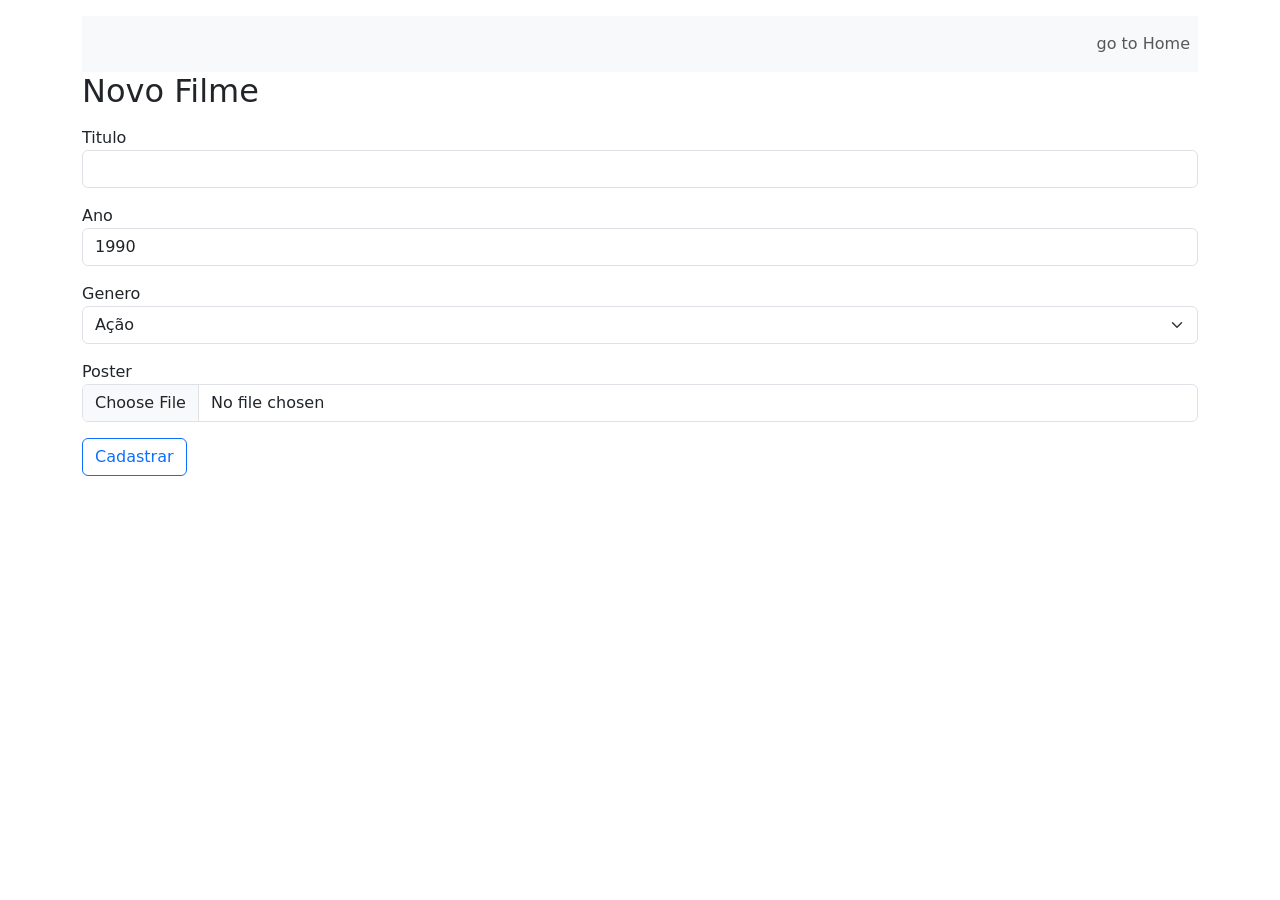
==== FilmesWebFront/cadastro.html @ 95eb9652 "Initial commit do projeto Filmes Web" ====
<!DOCTYPE html>
<html lang="en">

<head>
    <link href="https://cdn.jsdelivr.net/npm/bootstrap@5.3.8/dist/css/bootstrap.min.css" rel="stylesheet">
    <script src="https://cdn.jsdelivr.net/npm/bootstrap@5.3.8/dist/js/bootstrap.bundle.min.js"></script>
    <script src="js/cadastroController.js"></script>
    <meta charset="UTF-8">
    <meta name="viewport" content="width=device-width, initial-scale=1.0">
    <title>Filmes Web .:Cadastro</title>
</head>

<body>
    <div class="container mt-3">
        <nav class="navbar navbar-expand-sm bg-light justify-content-end">
            <ul class="navbar-nav">
                <li class="nav-item">
                    <a class="nav-link" href="index.html">go to Home</a>
                </li>
            </ul>
        </nav>
        <h2>Novo Filme</h2>
        <form id="ffilme">
            <div class="mb-3 mt-3">
                <label for="titulo">Titulo</label>
                <input type="text" class="form-control" name="titulo" id="titulo" />
            </div>
            <div class="mb-3 mt-3">
                <label for="ano">Ano</label>
                <input type="number" class="form-control" value="1990" name="ano" id="ano" />
            </div>
            <label for="genero">Genero</label>
            <!-- deve carregar as opções através do endpoint -->
            <select class="form-select" name="genero" id="genero">
                <option>Ação</option>
                <option>Aventura</option>
                <option>Comédia</option>
                <option>Terror</option>
                <option>Drama</option>
                <option>Ficção Científica"</option>
                <option>Fantasia</option>
                <option>Romance</option>
                <option>Documentário</option>
                <option>Animação</option>
                <option>Thriller</option>
                <option>Crime</option>
                <option>Comédia Romance</option>
                <option>Musical</option>
            </select>
            <div class="mb-3 mt-3">
                <label for="poster">Poster</label>
                <input type="file" class="form-control" name="poster" id="poster">
            </div>
        </form>
        <button class="btn btn-outline-primary" onclick="cadastrarFilmePoster()">Cadastrar</button>
</body>

</html>
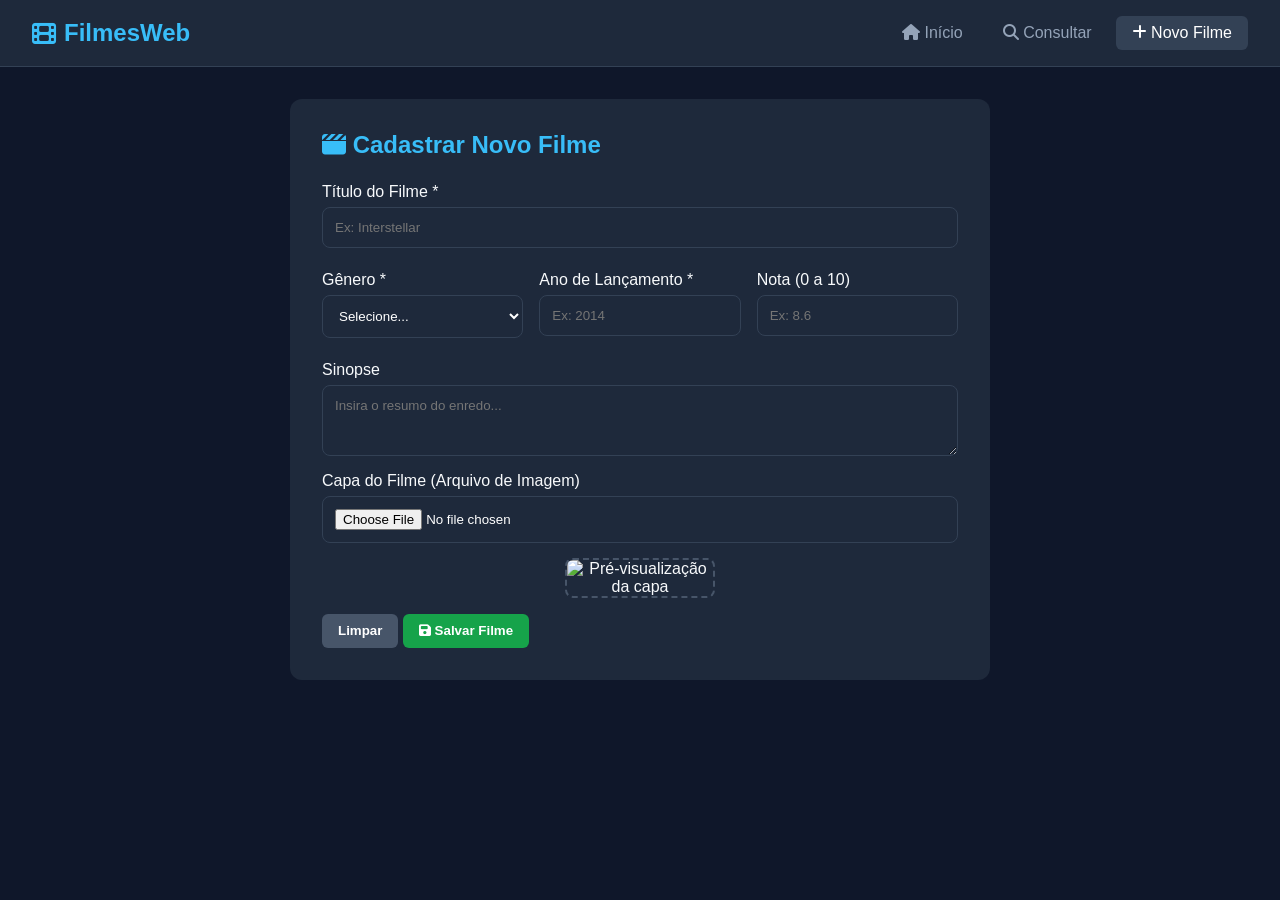
==== commit e6ce7a0f: "Adequacao UI/UX para exibiçao de thumbnails, consulta e cadastro de filmes" ====
--- a/FilmesWebFront/cadastro.html
+++ b/FilmesWebFront/cadastro.html
@@ -1,58 +1,86 @@
 <!DOCTYPE html>
-<html lang="en">
-
+<html lang="pt-BR">
 <head>
-    <link href="https://cdn.jsdelivr.net/npm/bootstrap@5.3.8/dist/css/bootstrap.min.css" rel="stylesheet">
-    <script src="https://cdn.jsdelivr.net/npm/bootstrap@5.3.8/dist/js/bootstrap.bundle.min.js"></script>
-    <script src="js/cadastroController.js"></script>
     <meta charset="UTF-8">
     <meta name="viewport" content="width=device-width, initial-scale=1.0">
-    <title>Filmes Web .:Cadastro</title>
+    <title>Cadastrar Filme - FilmesWeb</title>
+    <link rel="stylesheet" href="css/estilo.css">
+    <link rel="stylesheet" href="https://cdnjs.cloudflare.com/ajax/libs/font-awesome/6.4.0/css/all.min.css">
 </head>
+<body>
+<header class="navbar">
+    <div class="logo">
+        <i class="fa-solid fa-film"></i>
+        <span>FilmesWeb</span>
+    </div>
+    <nav class="nav-links">
+        <a href="index.html" class="nav-btn"><i class="fa-solid fa-house"></i> Início</a>
+        <a href="consulta.html" class="nav-btn"><i class="fa-solid fa-magnifying-glass"></i> Consultar</a>
+        <a href="cadastro.html" class="nav-btn active"><i class="fa-solid fa-plus"></i> Novo Filme</a>
+    </nav>
+</header>
 
-<body>
-    <div class="container mt-3">
-        <nav class="navbar navbar-expand-sm bg-light justify-content-end">
-            <ul class="navbar-nav">
-                <li class="nav-item">
-                    <a class="nav-link" href="index.html">go to Home</a>
-                </li>
-            </ul>
-        </nav>
-        <h2>Novo Filme</h2>
-        <form id="ffilme">
-            <div class="mb-3 mt-3">
-                <label for="titulo">Titulo</label>
-                <input type="text" class="form-control" name="titulo" id="titulo" />
+<main class="container">
+    <div class="card-form">
+        <h2 id="tituloForm"><i class="fa-solid fa-clapperboard"></i> Cadastrar Novo Filme</h2>
+        <form id="formFilme">
+            <input type="hidden" id="filmeId">
+
+            <div class="form-group">
+                <label for="titulo">Título do Filme *</label>
+                <input type="text" id="titulo" placeholder="Ex: Interstellar" required>
+                <span class="erro-validacao" id="erroTitulo"></span>
             </div>
-            <div class="mb-3 mt-3">
-                <label for="ano">Ano</label>
-                <input type="number" class="form-control" value="1990" name="ano" id="ano" />
+
+            <div class="form-row">
+                <div class="form-group">
+                    <label for="genero">Gênero *</label>
+                    <select id="genero" required>
+                        <option value="">Selecione...</option>
+                        <option value="Ação">Ação</option>
+                        <option value="Aventura">Aventura</option>
+                        <option value="Comédia">Comédia</option>
+                        <option value="Drama">Drama</option>
+                        <option value="Ficção Científica">Ficção Científica</option>
+                        <option value="Terror">Terror</option>
+                    </select>
+                    <span class="erro-validacao" id="erroGenero"></span>
+                </div>
+
+                <div class="form-group">
+                    <label for="ano">Ano de Lançamento *</label>
+                    <input type="number" id="ano" min="1888" max="2030" placeholder="Ex: 2014" required>
+                    <span class="erro-validacao" id="erroAno"></span>
+                </div>
+
+                <div class="form-group">
+                    <label for="nota">Nota (0 a 10)</label>
+                    <input type="number" id="nota" step="0.1" min="0" max="10" placeholder="Ex: 8.6">
+                    <span class="erro-validacao" id="erroNota"></span>
+                </div>
             </div>
-            <label for="genero">Genero</label>
-            <!-- deve carregar as opções através do endpoint -->
-            <select class="form-select" name="genero" id="genero">
-                <option>Ação</option>
-                <option>Aventura</option>
-                <option>Comédia</option>
-                <option>Terror</option>
-                <option>Drama</option>
-                <option>Ficção Científica"</option>
-                <option>Fantasia</option>
-                <option>Romance</option>
-                <option>Documentário</option>
-                <option>Animação</option>
-                <option>Thriller</option>
-                <option>Crime</option>
-                <option>Comédia Romance</option>
-                <option>Musical</option>
-            </select>
-            <div class="mb-3 mt-3">
-                <label for="poster">Poster</label>
-                <input type="file" class="form-control" name="poster" id="poster">
+
+            <div class="form-group">
+                <label for="sinopse">Sinopse</label>
+                <textarea id="sinopse" rows="3" placeholder="Insira o resumo do enredo..."></textarea>
+            </div>
+
+            <div class="form-group">
+                <label for="fotoInput">Capa do Filme (Arquivo de Imagem)</label>
+                <input type="file" id="fotoInput" accept="image/*">
+                <div class="preview-container">
+                    <img id="imagePreview" src="https://via.placeholder.com/150x220?text=Capa+do+Filme" alt="Pré-visualização da capa">
+                </div>
+            </div>
+
+            <div class="form-actions">
+                <button type="button" class="btn btn-secondary" onclick="limparFormulario()">Limpar</button>
+                <button type="submit" class="btn btn-success"><i class="fa-solid fa-floppy-disk"></i> Salvar Filme</button>
             </div>
         </form>
-        <button class="btn btn-outline-primary" onclick="cadastrarFilmePoster()">Cadastrar</button>
+    </div>
+</main>
+
+<script src="js/cadastroController.js"></script>
 </body>
-
 </html>
--- a/FilmesWebFront/css/estilo.css
+++ b/FilmesWebFront/css/estilo.css
@@ -0,0 +1,335 @@
+* {
+    box-sizing: border-box;
+    margin: 0;
+    padding: 0;
+    font-family: 'Segoe UI', Tahoma, Geneva, Verdana, sans-serif;
+}
+
+body {
+    background-color: #0f172a;
+    color: #f8fafc;
+}
+
+/* NAVBAR */
+.navbar {
+    display: flex;
+    justify-content: space-between;
+    align-items: center;
+    padding: 1rem 2rem;
+    background-color: #1e293b;
+    border-bottom: 1px solid #334155;
+}
+
+.logo {
+    font-size: 1.5rem;
+    font-weight: bold;
+    color: #38bdf8;
+    display: flex;
+    align-items: center;
+    gap: 0.5rem;
+}
+
+.nav-btn {
+    background: transparent;
+    border: none;
+    color: #94a3b8;
+    padding: 0.5rem 1rem;
+    font-size: 1rem;
+    cursor: pointer;
+    border-radius: 6px;
+    transition: 0.3s;
+}
+
+.nav-btn.active, .nav-btn:hover {
+    color: #ffffff;
+    background-color: #334155;
+}
+
+.container {
+    max-width: 1200px;
+    margin: 2rem auto;
+    padding: 0 1rem;
+}
+
+/* SEARCH & FILTERS */
+.search-bar-container {
+    display: flex;
+    gap: 1rem;
+    margin-bottom: 2rem;
+    flex-wrap: wrap;
+}
+
+.input-group {
+    position: relative;
+    flex: 1;
+    min-width: 250px;
+}
+
+.search-icon {
+    position: absolute;
+    left: 1rem;
+    top: 50%;
+    transform: translateY(-50%);
+    color: #64748b;
+}
+
+.input-group input {
+    width: 100%;
+    padding: 0.75rem 0.75rem 0.75rem 2.5rem;
+    border-radius: 8px;
+    border: 1px solid #334155;
+    background-color: #1e293b;
+    color: #ffffff;
+}
+
+select, input[type="text"], input[type="number"], textarea, input[type="file"] {
+    background-color: #1e293b;
+    color: #ffffff;
+    border: 1px solid #334155;
+    padding: 0.75rem;
+    border-radius: 8px;
+}
+
+select {
+    cursor: pointer;
+}
+
+/* GRID CARDS */
+.grid-filmes {
+    display: grid;
+    grid-template-columns: repeat(auto-fill, minmax(220px, 1fr));
+    gap: 1.5rem;
+}
+
+.card-filme {
+    background-color: #1e293b;
+    border-radius: 12px;
+    overflow: hidden;
+    box-shadow: 0 4px 6px -1px rgba(0, 0, 0, 0.3);
+    transition: transform 0.2s, box-shadow 0.2s;
+    display: flex;
+    flex-direction: column;
+}
+
+.card-filme:hover {
+    transform: translateY(-5px);
+    box-shadow: 0 10px 15px -3px rgba(0, 0, 0, 0.5);
+}
+
+.card-capa {
+    width: 100%;
+    height: 300px;
+    object-fit: cover;
+    background-color: #0f172a;
+}
+
+.card-corpo {
+    padding: 1rem;
+    display: flex;
+    flex-direction: column;
+    flex-grow: 1;
+}
+
+.card-titulo {
+    font-size: 1.1rem;
+    margin-bottom: 0.5rem;
+    color: #ffffff;
+}
+
+.card-meta {
+    display: flex;
+    justify-content: space-between;
+    align-items: center;
+    margin-bottom: 0.5rem;
+    font-size: 0.85rem;
+    color: #94a3b8;
+}
+
+.badge-genero {
+    background-color: #0284c7;
+    color: #fff;
+    padding: 0.2rem 0.5rem;
+    border-radius: 4px;
+    font-size: 0.75rem;
+}
+
+.card-nota {
+    color: #facc15;
+    font-weight: bold;
+}
+
+.card-sinopse {
+    font-size: 0.85rem;
+    color: #cbd5e1;
+    margin-bottom: 1rem;
+    display: -webkit-box;
+    -webkit-line-clamp: 3;
+    -webkit-box-orient: vertical;
+    overflow: hidden;
+    flex-grow: 1;
+}
+
+.card-acoes {
+    display: flex;
+    gap: 0.5rem;
+    margin-top: auto;
+}
+
+/* BUTTONS */
+.btn {
+    padding: 0.6rem 1rem;
+    border: none;
+    border-radius: 6px;
+    cursor: pointer;
+    font-weight: 600;
+    transition: 0.2s;
+}
+
+.btn-primary { background-color: #0284c7; color: #fff; }
+.btn-primary:hover { background-color: #0369a1; }
+.btn-success { background-color: #16a34a; color: #fff; }
+.btn-success:hover { background-color: #15803d; }
+.btn-secondary { background-color: #475569; color: #fff; }
+.btn-secondary:hover { background-color: #334155; }
+.btn-danger { background-color: #dc2626; color: #fff; flex: 1; }
+.btn-edit { background-color: #eab308; color: #1e293b; flex: 1; }
+
+/* FORM & PREVIEW */
+.card-form {
+    background-color: #1e293b;
+    padding: 2rem;
+    border-radius: 12px;
+    max-width: 700px;
+    margin: 0 auto;
+}
+
+.card-form h2 {
+    margin-bottom: 1.5rem;
+    color: #38bdf8;
+}
+
+.form-group {
+    display: flex;
+    flex-direction: column;
+    gap: 0.4rem;
+    margin-bottom: 1rem;
+}
+
+.form-row {
+    display: grid;
+    grid-template-columns: repeat(auto-fit, minmax(150px, 1fr));
+    gap: 1rem;
+}
+
+.erro-validacao {
+    color: #ef4444;
+    font-size: 0.8rem;
+}
+
+.preview-container {
+    margin-top: 0.5rem;
+    text-align: center;
+}
+
+.preview-container img {
+    max-width: 150px;
+    max-height: 220px;
+    border-radius: 8px;
+    object-fit: cover;
+    border: 2px dashed #475569;
+}
+
+.mensagem-vazia {
+    text-align: center;
+    color: #64748b;
+    padding: 3rem;
+    font-size: 1.2rem;
+}
+
+/* NAVBAR COM LINKS DE NAVEGAÇÃO */
+.nav-links {
+    display: flex;
+    gap: 0.5rem;
+}
+
+.nav-links a {
+    text-decoration: none;
+}
+
+/* HERO SECTION */
+.hero-banner {
+    background: linear-gradient(135deg, #1e293b 0%, #0f172a 100%);
+    border: 1px solid #334155;
+    border-radius: 12px;
+    padding: 3rem 2rem;
+    margin-bottom: 2rem;
+}
+
+.hero-text h1 {
+    font-size: 2.2rem;
+    color: #38bdf8;
+    margin-bottom: 0.75rem;
+}
+
+.hero-text p {
+    color: #94a3b8;
+    margin-bottom: 1.5rem;
+    font-size: 1.1rem;
+}
+
+.hero-actions {
+    display: flex;
+    gap: 1rem;
+}
+
+/* CARDS DE ESTATÍSTICA (DASHBOARD) */
+.stats-grid {
+    display: grid;
+    grid-template-columns: repeat(auto-fit, minmax(200px, 1fr));
+    gap: 1.5rem;
+    margin-bottom: 2.5rem;
+}
+
+.stat-card {
+    background-color: #1e293b;
+    border: 1px solid #334155;
+    padding: 1.5rem;
+    border-radius: 12px;
+    display: flex;
+    align-items: center;
+    gap: 1rem;
+}
+
+.stat-icon {
+    font-size: 2rem;
+    color: #38bdf8;
+}
+
+.stat-card h3 {
+    font-size: 1.8rem;
+    color: #ffffff;
+}
+
+.stat-card p {
+    color: #94a3b8;
+    font-size: 0.85rem;
+}
+
+.secao-destaques h2 {
+    margin-bottom: 1.2rem;
+    font-size: 1.4rem;
+    color: #f8fafc;
+}
+
+.page-header {
+    margin-bottom: 1.5rem;
+}
+
+.page-header h2 {
+    color: #38bdf8;
+    font-size: 1.8rem;
+}
+
+.page-header p {
+    color: #94a3b8;
+}
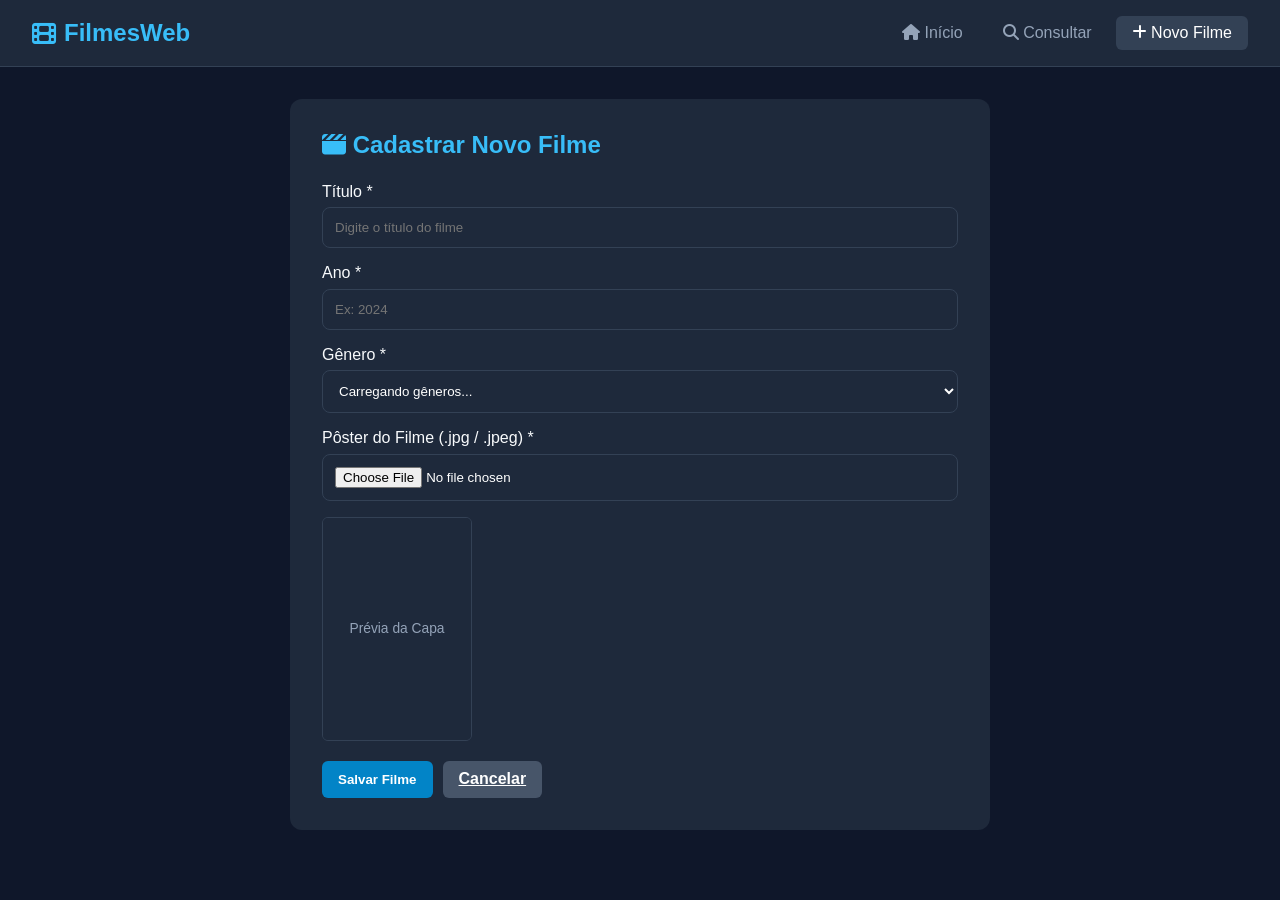
==== commit 7584c1b6: "Ajuste no formulario de cadastro e itens mostrados no modal dos filmes" ====
--- a/FilmesWebFront/cadastro.html
+++ b/FilmesWebFront/cadastro.html
@@ -23,59 +23,47 @@
 <main class="container">
     <div class="card-form">
         <h2 id="tituloForm"><i class="fa-solid fa-clapperboard"></i> Cadastrar Novo Filme</h2>
-        <form id="formFilme">
-            <input type="hidden" id="filmeId">
+        <form id="formFilme" enctype="multipart/form-data">
+            <!-- Campo oculto se precisar manipular id -->
+            <input type="hidden" id="filmeId" value="">
 
+            <!-- Título do Filme -->
             <div class="form-group">
-                <label for="titulo">Título do Filme *</label>
-                <input type="text" id="titulo" placeholder="Ex: Interstellar" required>
-                <span class="erro-validacao" id="erroTitulo"></span>
+                <label for="titulo">Título *</label>
+                <input type="text" id="titulo" name="titulo" required placeholder="Digite o título do filme">
             </div>
 
-            <div class="form-row">
-                <div class="form-group">
-                    <label for="genero">Gênero *</label>
-                    <select id="genero" required>
-                        <option value="">Selecione...</option>
-                        <option value="Ação">Ação</option>
-                        <option value="Aventura">Aventura</option>
-                        <option value="Comédia">Comédia</option>
-                        <option value="Drama">Drama</option>
-                        <option value="Ficção Científica">Ficção Científica</option>
-                        <option value="Terror">Terror</option>
-                    </select>
-                    <span class="erro-validacao" id="erroGenero"></span>
-                </div>
-
-                <div class="form-group">
-                    <label for="ano">Ano de Lançamento *</label>
-                    <input type="number" id="ano" min="1888" max="2030" placeholder="Ex: 2014" required>
-                    <span class="erro-validacao" id="erroAno"></span>
-                </div>
-
-                <div class="form-group">
-                    <label for="nota">Nota (0 a 10)</label>
-                    <input type="number" id="nota" step="0.1" min="0" max="10" placeholder="Ex: 8.6">
-                    <span class="erro-validacao" id="erroNota"></span>
-                </div>
+            <!-- Ano de Lançamento -->
+            <div class="form-group">
+                <label for="ano">Ano *</label>
+                <input type="number" id="ano" name="ano" required placeholder="Ex: 2024" min="1800" max="2100">
             </div>
 
+            <!-- Gênero -->
             <div class="form-group">
-                <label for="sinopse">Sinopse</label>
-                <textarea id="sinopse" rows="3" placeholder="Insira o resumo do enredo..."></textarea>
+                <label for="genero">Gênero *</label>
+                <select id="genero" name="genero" required>
+                    <option value="">Carregando gêneros...</option>
+                </select>
             </div>
 
+            <!-- Upload do Pôster (.jpg / .jpeg) -->
             <div class="form-group">
-                <label for="fotoInput">Capa do Filme (Arquivo de Imagem)</label>
-                <input type="file" id="fotoInput" accept="image/*">
-                <div class="preview-container">
-                    <img id="imagePreview" src="https://via.placeholder.com/150x220?text=Capa+do+Filme" alt="Pré-visualização da capa">
-                </div>
+                <label for="fotoInput">Pôster do Filme (.jpg / .jpeg) *</label>
+                <input type="file" id="fotoInput" name="poster" accept=".jpg,.jpeg,image/jpeg" required>
             </div>
 
-            <div class="form-actions">
-                <button type="button" class="btn btn-secondary" onclick="limparFormulario()">Limpar</button>
-                <button type="submit" class="btn btn-success"><i class="fa-solid fa-floppy-disk"></i> Salvar Filme</button>
+            <!-- Pré-visualização da Imagem -->
+            <div class="form-group preview-container" style="text-align: center; margin-top: 15px;">
+                <img id="imagePreview" src="data:image/svg+xml;utf8,<svg xmlns='http://www.w3.org/2000/svg' width='150' height='225' viewBox='0 0 150 225' fill='%231e293b'><rect width='150' height='225'/><text x='50%' y='50%' dominant-baseline='middle' text-anchor='middle' fill='%2394a3b8' font-family='sans-serif' font-size='14'>Prévia da Capa</text></svg>"
+                     alt="Prévia do Pôster"
+                     style="max-width: 150px; max-height: 225px; border-radius: 6px; object-fit: cover; border: 1px solid #334155;">
+            </div>
+
+            <!-- Botões de Ação -->
+            <div class="form-acoes" style="margin-top: 20px; display: flex; gap: 10px;">
+                <button type="submit" class="btn btn-primary">Salvar Filme</button>
+                <a href="consulta.html" class="btn btn-secondary">Cancelar</a>
             </div>
         </form>
     </div>
--- a/FilmesWebFront/css/estilo.css
+++ b/FilmesWebFront/css/estilo.css
@@ -332,4 +332,115 @@
 
 .page-header p {
     color: #94a3b8;
+}
+
+/* Estilos da Modal / Pop-up */
+.modal-overlay {
+    position: fixed;
+    top: 0;
+    left: 0;
+    width: 100vw;
+    height: 100vh;
+    background-color: rgba(0, 0, 0, 0.75);
+    display: flex;
+    justify-content: center;
+    align-items: center;
+    z-index: 9999;
+    backdrop-filter: blur(4px);
+}
+
+.modal-conteudo {
+    background-color: #1e293b;
+    color: #f8fafc;
+    border-radius: 12px;
+    padding: 24px;
+    max-width: 600px;
+    width: 90%;
+    position: relative;
+    box-shadow: 0 20px 25px -5px rgba(0, 0, 0, 0.5);
+    animation: fadeIn 0.2s ease-out;
+}
+
+.modal-fechar {
+    position: absolute;
+    top: 12px;
+    right: 16px;
+    background: none;
+    border: none;
+    color: #94a3b8;
+    font-size: 28px;
+    cursor: pointer;
+    transition: color 0.2s;
+}
+
+.modal-fechar:hover {
+    color: #ffffff;
+}
+
+.modal-body {
+    display: flex;
+    gap: 20px;
+    margin-top: 10px;
+}
+
+.modal-capa {
+    width: 180px;
+    height: 270px;
+    object-fit: cover;
+    border-radius: 8px;
+    flex-shrink: 0;
+}
+
+.modal-info h2 {
+    margin-top: 0;
+    margin-bottom: 12px;
+    color: #f3f4f6;
+}
+
+.modal-meta {
+    display: flex;
+    gap: 12px;
+    align-items: center;
+    margin-bottom: 16px;
+}
+
+@keyframes fadeIn {
+    from { opacity: 0; transform: scale(0.95); }
+    to { opacity: 1; transform: scale(1); }
+}
+
+/* Responsividade para telas menores */
+@media (max-width: 600px) {
+    .modal-body {
+        flex-direction: column;
+        align-items: center;
+        text-align: center;
+    }
+    .modal-capa {
+        width: 140px;
+        height: 210px;
+    }
+}
+
+#gridFilmes {
+    display: grid;
+    grid-template-columns: repeat(auto-fill, minmax(220px, 1fr));
+    gap: 20px;
+    padding: 20px 0;
+}
+
+.card-filme {
+    background-color: #1e293b;
+    border-radius: 8px;
+    overflow: hidden;
+    display: flex;
+    flex-direction: column;
+    justify-content: space-between;
+    box-shadow: 0 4px 6px -1px rgba(0, 0, 0, 0.3);
+    transition: transform 0.2s ease, box-shadow 0.2s ease;
+}
+
+.card-filme:hover {
+    transform: translateY(-4px);
+    box-shadow: 0 10px 15px -3px rgba(0, 0, 0, 0.4);
 }
